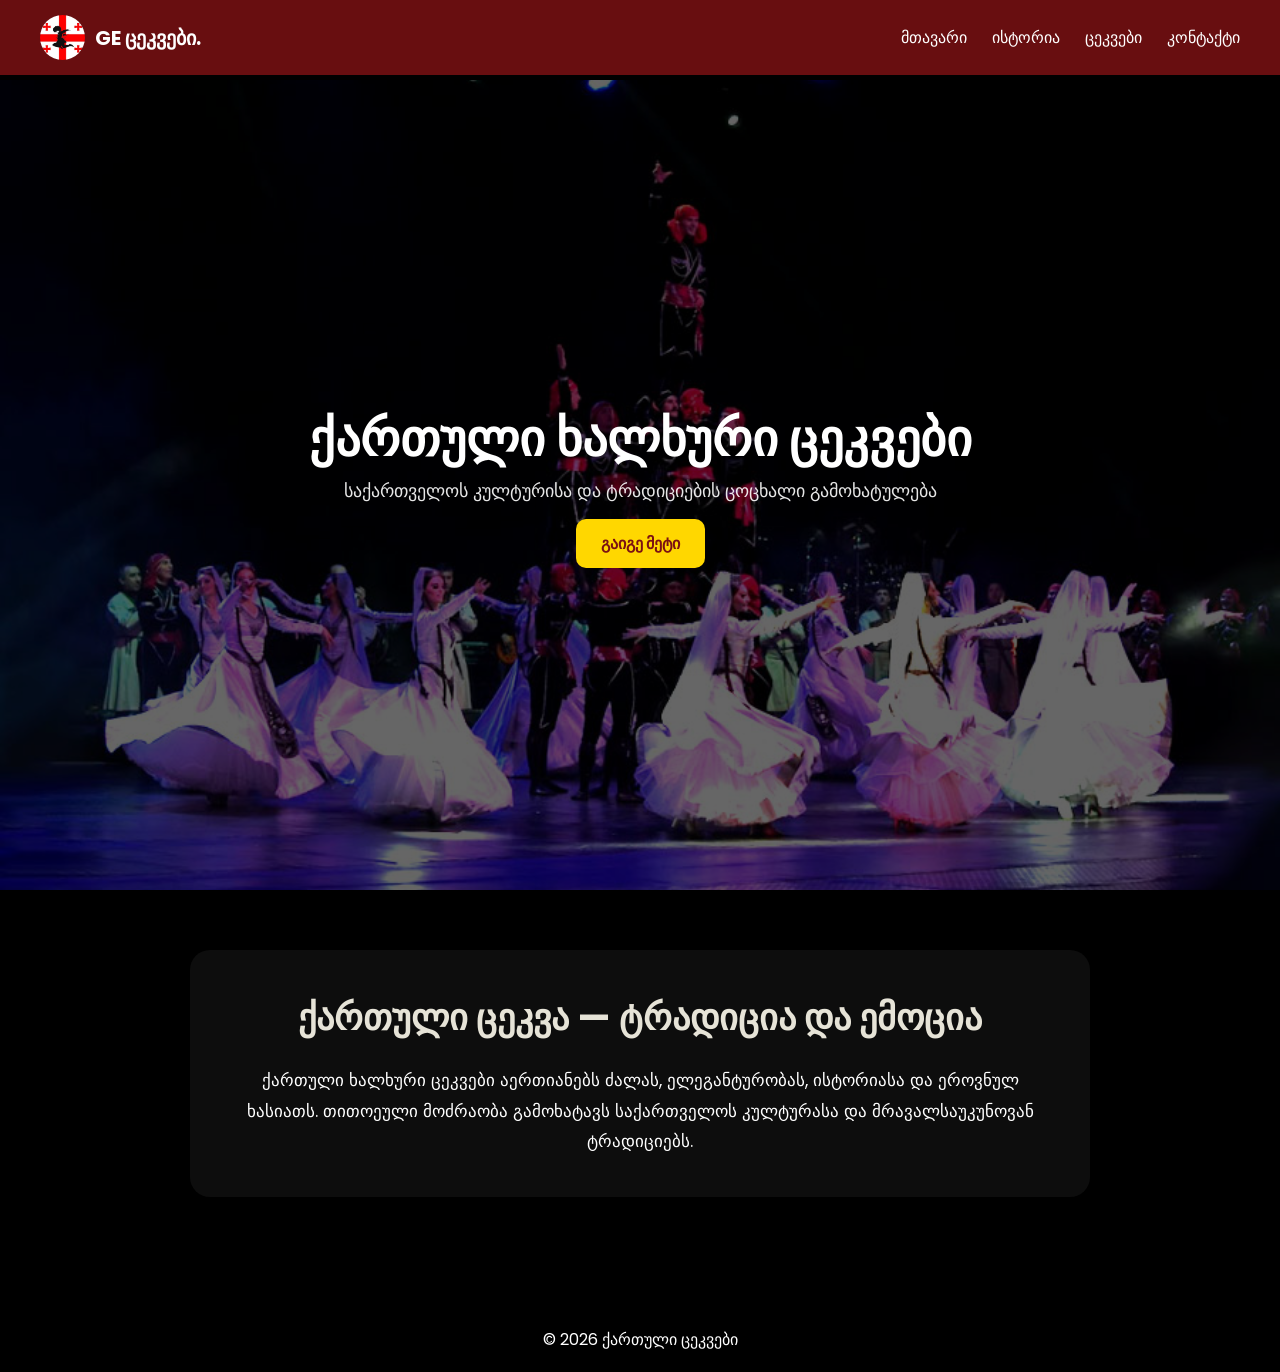
==== index.html @ 27940ed5 "Add initial project structure with HTML, CSS, and images for Georgian folk dances website" ====
<!DOCTYPE html>
<html lang="ka">
<head>
  <meta charset="UTF-8">
  <meta name="viewport" content="width=device-width, initial-scale=1.0">
  <title>ქართული ხალხური ცეკვები</title>
  <link rel="icon" type="image/png" href="images/Logo-1-696x569.jpg">

  <link rel="preconnect" href="https://fonts.googleapis.com">
<link rel="preconnect" href="https://fonts.gstatic.com" crossorigin>
<link href="https://fonts.googleapis.com/css2?family=Poppins:ital,wght@0,100;0,200;0,300;0,400;0,500;0,600;0,700;0,800;0,900;1,100;1,200;1,300;1,400;1,500;1,600;1,700;1,800;1,900&display=swap" rel="stylesheet">
  <link rel="stylesheet" href="style.css">
</head>

<body class="home">
     <header class="header">
  <nav class="nav">
    <div class="brand">
      <a class="logo">
        <img src="images/Logo-1-696x569.jpg" alt="logo">
      </a>
      <h1 class="nav__logo">GE ცეკვები.</h1>
    </div>
  
    <ul class="nav__list">
      <li><a href="index.html">მთავარი</a></li>
      <li><a href="pages/history.html" target="_blank">ისტორია</a></li>
      <li><a href="pages/dances.html" target="_blank">ცეკვები</a></li>
      <li><a href="pages/contact.html" target="_blank">კონტაქტი</a></li>
    </ul>
  </nav>
</header>

<main>

<!-- HERO -->
<section id="home" class="hero">
  <h1>ქართული ხალხური ცეკვები </h1>
  <p>საქართველოს კულტურისა და ტრადიციების ცოცხალი გამოხატულება</p>
  <a href="pages/history.html" class="btn">გაიგე მეტი</a>
</section>
<section class="intro">
    <h2 class="section__title">ქართული ცეკვა — ტრადიცია და ემოცია</h2>
    <p class="section__text">
      ქართული ხალხური ცეკვები აერთიანებს ძალას, ელეგანტურობას, ისტორიასა და ეროვნულ ხასიათს.
      თითოეული მოძრაობა გამოხატავს საქართველოს კულტურასა და მრავალსაუკუნოვან ტრადიციებს.
    </p>
  </section>
 
</main>

<footer class="footer">
  <p>© 2026 ქართული ცეკვები</p>
</footer>

</body>
</html>
---- style.css ----
* {
  margin: 0;
  padding: 0;
  box-sizing: border-box;
  font-family: "Poppins", sans-serif;
}

body {
  background: black;
  color: white;
  min-height: 100vh;
  display: flex;
  flex-direction: column;
 
}
img {
  max-width: 100%;
  height: auto;
  display: block;
  object-fit: cover;
}

.container {
  max-width: 1100px;
  margin: auto;
  padding: 80px 20px;
}

.section__title {
  font-size: 36px;
  margin-bottom: 20px;
  text-align: center;
  color: rgb(230, 227, 215);
}

.section__text {
  line-height: 1.8;
  font-size: 17px;
  max-width: 900px;
  margin: auto;
}

.page-bg::before {
  content: "";
  position: fixed;
  inset: 0;
  background-size: cover;
  background-position: center;
  background-repeat: no-repeat;
  filter: blur(5px);
  z-index: -1;
}


.header {
  position: fixed;
  top: 0;
  width: 100%;
  z-index: 1000;
  background: rgba(123, 17, 19, 0.85);
  backdrop-filter: blur(10px);
  padding: 15px 40px;
}

.nav {
  display: flex;
  justify-content: space-between;
  align-items: center;
}

.brand {
  display: flex;
  align-items: center;
  gap: 10px;
}

.brand img {
  width: 45px;
  height: 45px;
  border-radius: 50%;
}

.nav__logo {
  font-size: 20px;
  font-weight: 700;
}

.nav__list {
  display: flex;
  gap: 25px;
  list-style: none;
}

.nav__list a {
  color: white;
  text-decoration: none;
  font-weight: 500;
  position: relative;
}

.nav__list a::after {
  content: "";
  position: absolute;
  left: 0;
  bottom: -5px;
  width: 0;
  height: 2px;
  background: rgb(197, 85, 85);
  transition: 0.3s ease;
}

.nav__list a:hover::after {
  width: 100%;
}

main {
   flex: 1;
   padding-top: 80px;
}


.hero {
  height: 90vh;
  display: flex;
  flex-direction: column;
  justify-content: center;
  align-items: center;
  text-align: center;
  position: relative;
}

.hero::before {
  content: "";
  position: absolute;
  inset: 0;
  background: url("images/back.jpg") center/cover no-repeat;
  filter: brightness(0.4);
  z-index: -1;
}

.hero h1 {
  font-size: 50px;
}

.hero p {
  font-size: 18px;
  opacity: 0.9;
}

.btn {
  margin-top: 15px;
  padding: 12px 25px;
  background: gold;
  color: #7b1113;
  border-radius: 10px;
  text-decoration: none;
  font-weight: bold;
  transition: 0.3s ease;
}

.btn:hover {
  transform: scale(1.05);
}

.intro {
  max-width: 900px;
  margin: 60px auto;
  padding: 40px;
  background: rgba(255,255,255,0.05);
  border-radius: 20px;
  text-align: center;
  backdrop-filter: blur(10px);
}
/*history page */
.history-page::before {
  background-image: url("images/history_back.jpg");
}
/* dances page */
.cards {
  display: grid;
  grid-template-columns: repeat(auto-fit, minmax(220px, 1fr));
  gap: 20px;
}
.dances-page::before {
  background-image: url("images/dances_back.jpg");
}
.card {
  background: rgba(255,255,255,0.05);
  border-radius: 15px;
  overflow: hidden;
  backdrop-filter: blur(5px);
  cursor: pointer;
  transition: 0.3s ease;
}

.card:hover {
  transform: translateY(-5px);
}

.card img {
  width: 100%;
  height: 160px;
  object-fit: cover;
}

.card h3 {
  text-align: center;
  padding: 10px;
  font-size: 18px;
  color: gold;
}

.dropdown {
  max-height: 0;
  overflow: hidden;
  padding: 0 12px;
  opacity: 0;
  transition: all 0.3s ease;
}

.card:hover .dropdown {
  max-height: 300px;
  padding: 10px 12px 15px;
  opacity: 1;
}

.dropdown p {
  font-size: 13px;
  line-height: 1.5;
  color: #ddd;
}

/* contact page */
.form {
  display: flex;
  flex-direction: column;
  gap: 15px;
  max-width: 500px;
  margin: auto;
}

.form input,
.form textarea {
  padding: 12px;
  border-radius: 10px;
  border: none;
}
.contact-page::before {
  background-image: url("images/contact_back.png");
  filter: blur(3px);
}

.form input:focus,
.form textarea:focus {
  outline: none;
  background-color: rgba(216, 169, 169, 0.85);
}
.form button {
  background: rgba(123, 17, 19, 0.85);
  padding: 12px;
  border: none;
  border-radius: 10px;
  font-weight: bold;
  cursor: pointer;
}
.contact__info {
   margin-top: 30px; 
   text-align: center; 
   margin-bottom: 20px;
   } 
.iframe { 
  width: 100%; 
  height: 300px; 
  border: 0; }

/* footer */
.footer {
  text-align: center;
  padding: 20px;
  background: #000;
  margin-top: 50px;
}

/* responsive */
@media (max-width: 768px) {
  .cards {
    grid-template-columns: repeat(2, 1fr);
  }

  .nav {
    flex-direction: column;
  }
}

@media (max-width: 480px) {
  .cards {
    grid-template-columns: 1fr;
  }
}
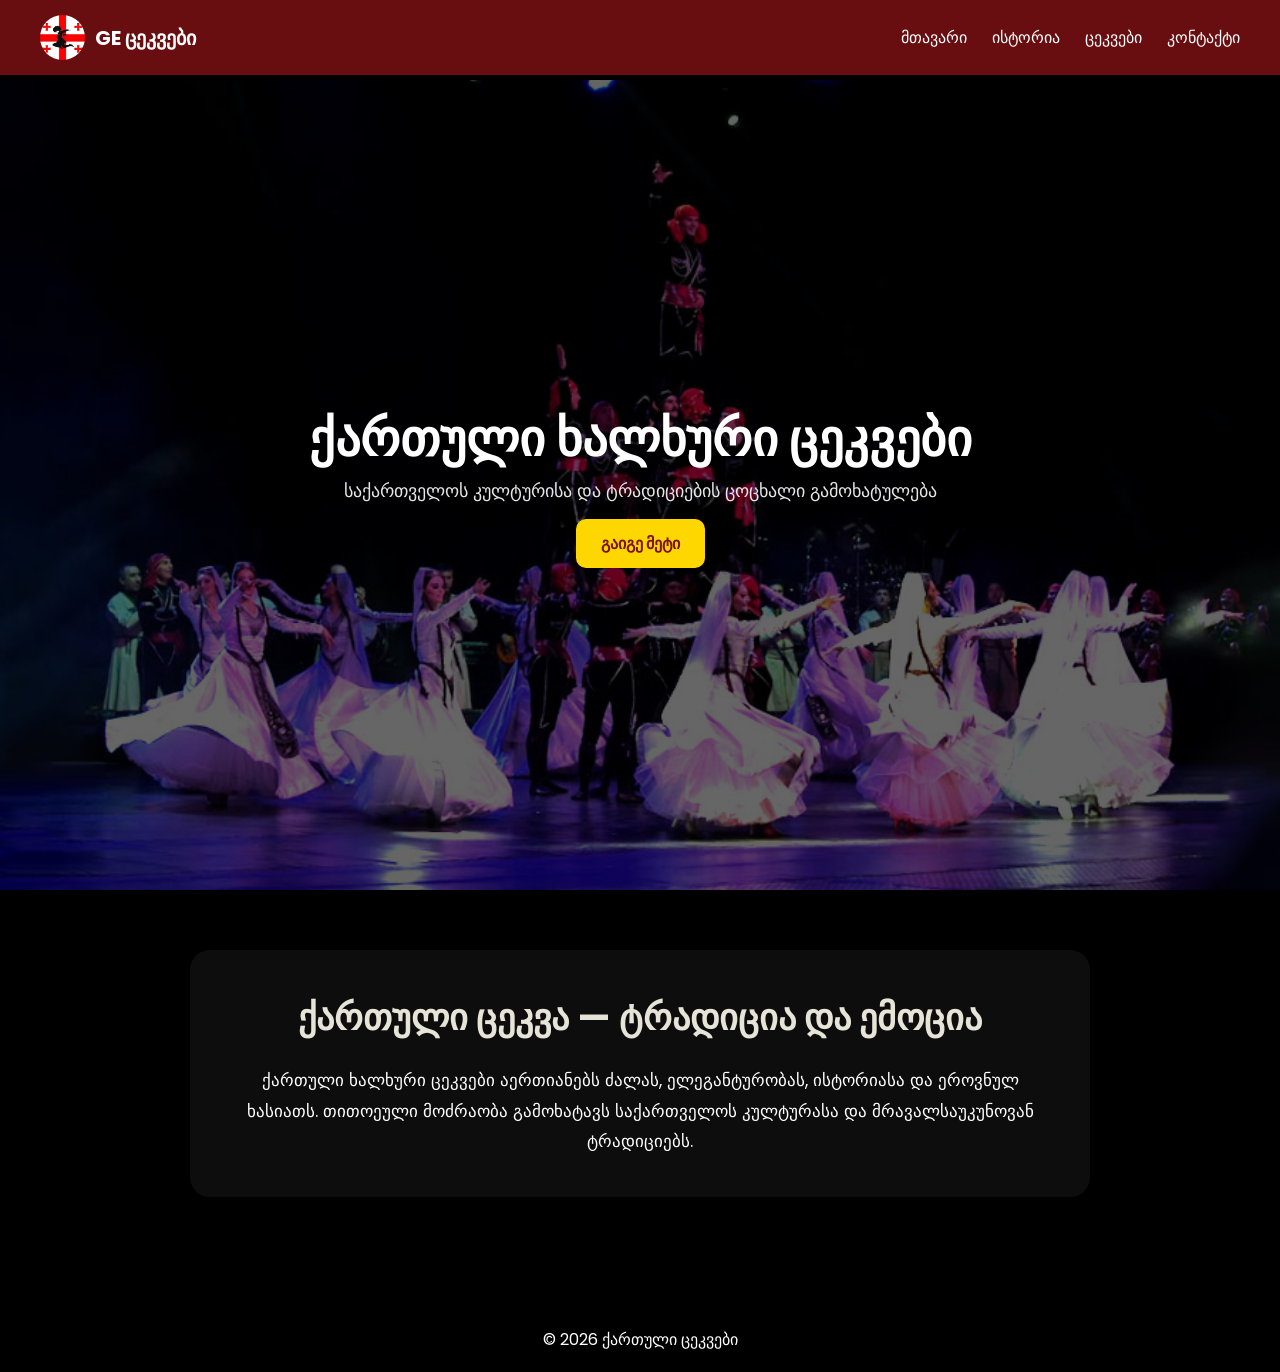
==== commit f26e660d: "Fix typo in navigation logo text" ====
--- a/index.html
+++ b/index.html
@@ -19,7 +19,7 @@
       <a class="logo">
         <img src="images/Logo-1-696x569.jpg" alt="logo">
       </a>
-      <h1 class="nav__logo">GE ცეკვები.</h1>
+      <h1 class="nav__logo">GE ცეკვები</h1>
     </div>
   
     <ul class="nav__list">
